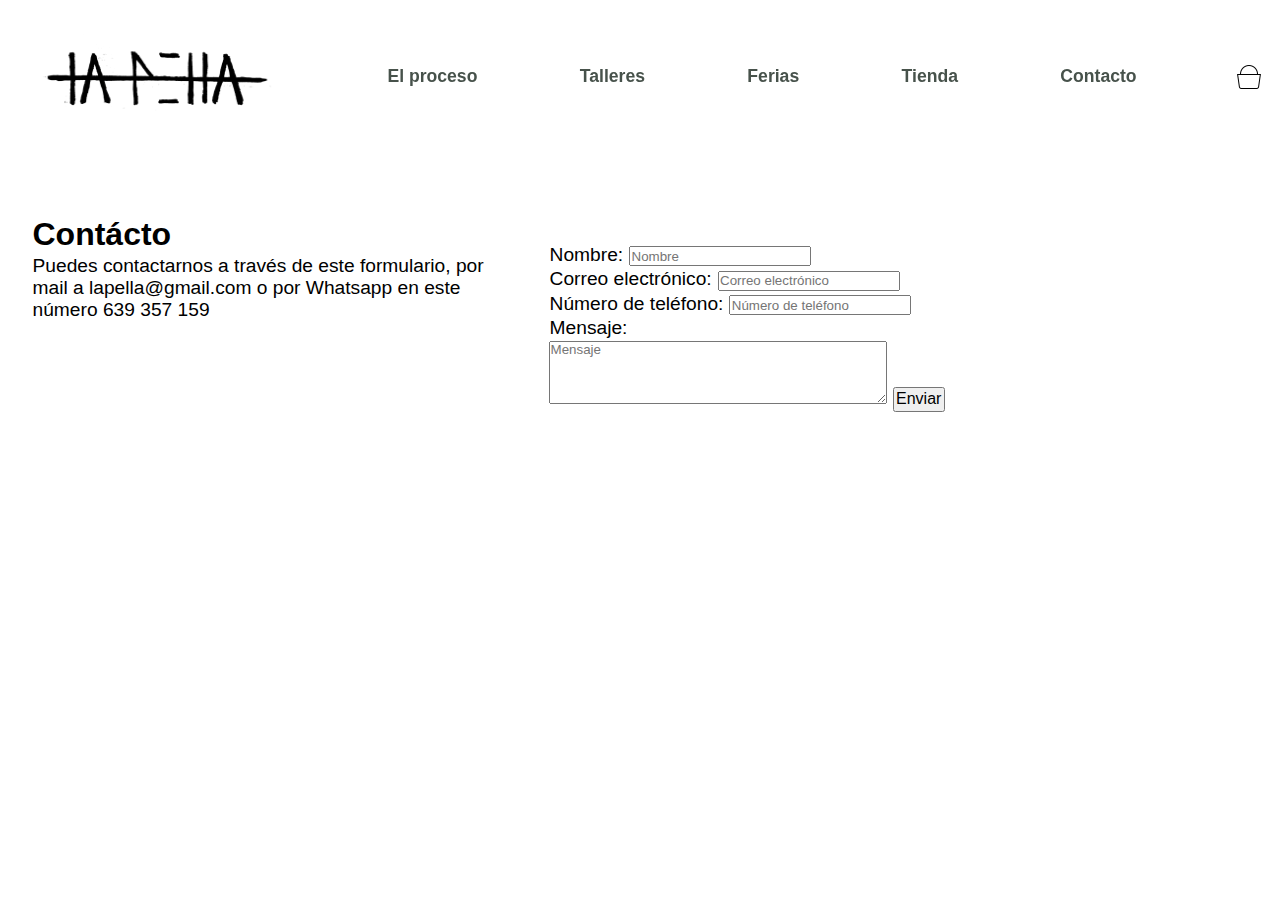
==== contacto/contacto.html @ 4ebb55f1 "contac" ====
<!DOCTYPE html>
<html lang="en">

<head>
    <meta charset="UTF-8">
    <meta name="viewport" content="width=device-width, initial-scale=1.0">
    <link rel="stylesheet" href="contacto.css">
    <title>Document</title>
</head>

<body>
    <header>

        <div class="headerBox">
            <section class="bannerHeader">
                <a href="./index.html"><img class="logoNHeader" src="../img dev/logoblack.png"></a>

                <nav class="navegacionHeader">

                    <ul class="menuHeader">
                        <li><a href="">El proceso</a></li>
                        <li><a href="">Talleres</a></li>
                        <li><a href="">Ferias</a></li>
                        <li><a href="">Tienda</a>
                            <ul class="subMenuTiendaH">
                                <li><a href="./shopmesa/shopmesa.html">Vajillas</a></li>
                                <li><a class="liMenuTiendaHeader" href="#">Café y Té</a></li>
                                <li><a class="liMenuTiendaHeader" href="#">Utensilios Cocina</a></li>
                                <li><a class="liMenuTiendaHeader" href="#">Iluminación</a></li>
                                <li><a class="liMenuTiendaHeader" href="#">Bisuteria</a></li>
                            </ul>
                        </li>
                        <li><a href="">Contacto</a></li>
                    </ul>
                </nav>
                <img class="basket" src="../img dev/basket-shopping-.png">
            </section>
        </div>
    </header>
    <main>
        <section class="contacto">
            <div class="texContac">
                <h2> Contácto</h2>
                <p> Puedes contactarnos a través de este formulario,
                    por mail a lapella@gmail.com o por Whatsapp en este número 639 357 159</p>
            </div>
            <div class="formulario">
                <form action="ejemplo.php" method="get">
                    <p>Nombre: <input type="text" name="nombre" required placeholder="Nombre"></p>
                    <p>Correo electrónico: <input type="email" required placeholder="Correo electrónico"></p>
                    <p>Número de teléfono: <input type="tel" placeholder="Número de teléfono"></p>
                    <p>Mensaje: </p>
                    <textarea name="texto" rows="4" cols="40" placeholder="Mensaje"></textarea>
                    <button class="send" type="submit">
                        <p> Enviar</p>
                    </button>

                    

                    </p>
                </form>
            </div>
        </section>

    </main>
</body>
---- contacto/contacto.css ----
* {
    padding: 0.5px;
    margin: 0.5px;
    /* color: #FF7F99;
     color: #FFCA41;*/
    font-family: 'Jost', sans-serif;
}

h1 {
    font-size: 3.5em;
}

h2 {
    font-size: 2em;
}

p {
    font-size: 1.2em;
}

/*header*/

.headerBox {
    height: 20vh;
}

.bannerHeader {
    width: 100%;
    display: flex;
    justify-content: space-around;
    align-items: center;
    position: fixed;
    cursor: pointer;
    height: 10vh;
    margin-top: 3vh;
    font-size: 1.1em;
}

.logoNHeader {
    height: 20vh;
    width: 20vw;
}


/*navegacion*/
.navegacionHeader ul {
    display: flex;
    margin: 0;
    padding: 0;
    list-style: none;
}

.navegacionHeader a {
    display: block;
    padding: 2em;
    text-decoration: none;
}

.navegacionHeader a:hover {
    color: darkgoldenrod;
    font-size: 120%;
}

.navegacionHeader ul li ul {
    display: none;
}

.navegacionHeader ul li a:hover+ul,
.navegacionHeader ul li ul:hover {
    display: block;
}

.menuHeader {
    position: relative;
}

.menuHeader li a {
    position: relative;
    font-weight: bold;
    margin: 0px 15px;
    color: #47524b;
    text-decoration: none;
}

.menuHeader li a {
    transition: all 0.5s;
}

.menuHeader li a:hover {
    color: darkgoldenrod;
}

.subMenuTiendaH {
    position: absolute;
    background-color: snow;
    text-decoration: none;
    color: #47524b;
    box-shadow: 0px 8px 16px 0px rgba(0, 0, 0, 0.2);
    z-index: 1;
}

/*main*/

.contacto {
    display: flex;
    margin: 3vh;
}
.texContac {
    width: 40%;
}
.formulario {
    margin: 3vh;
    width: 60vh;
}
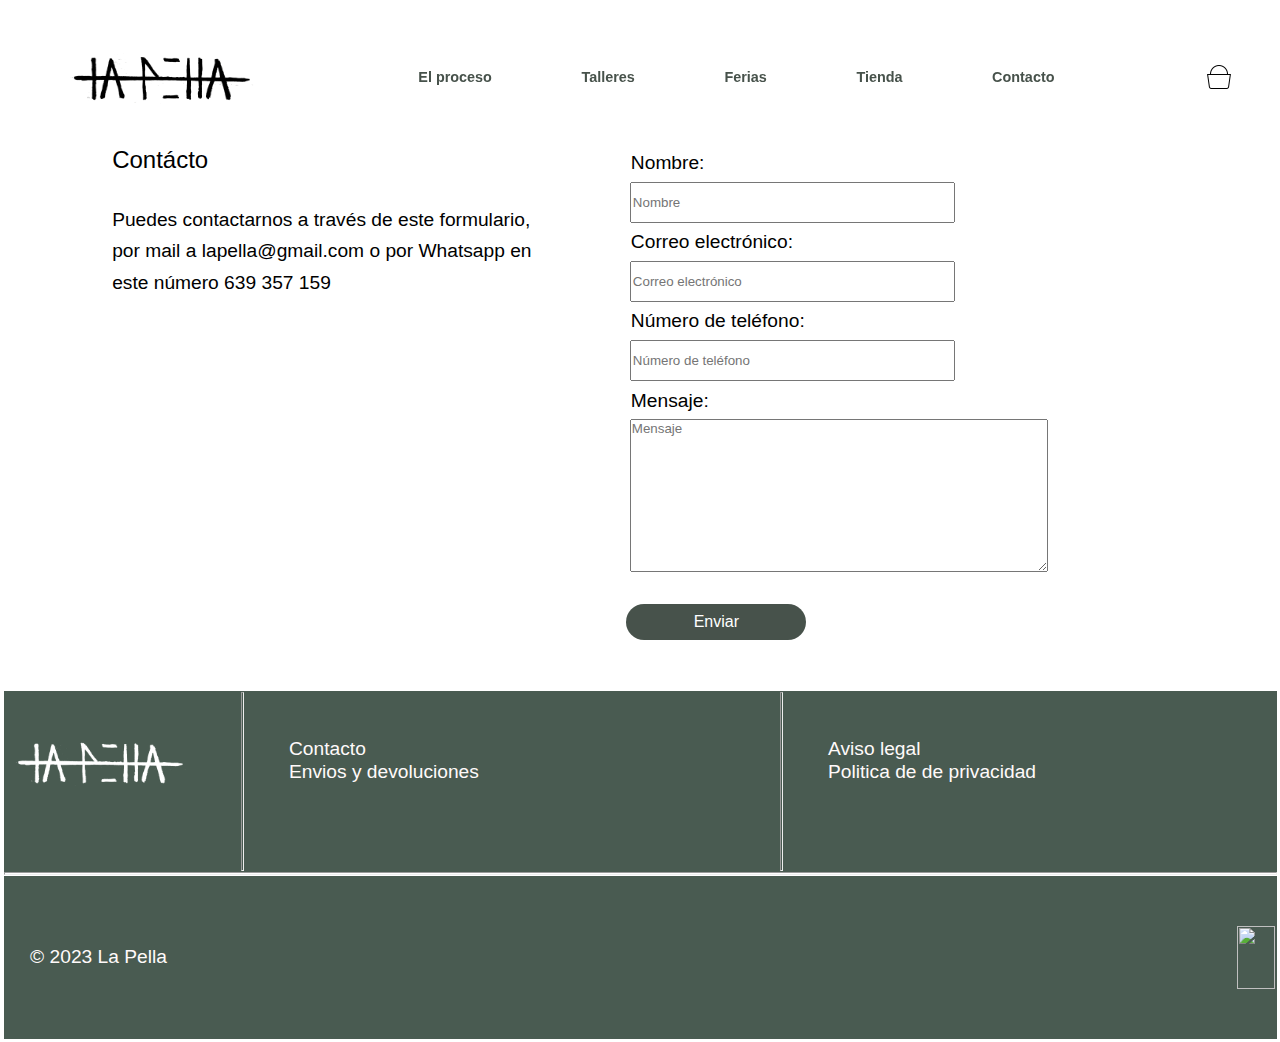
==== commit 895da3ee: "contac" ====
--- a/contacto/contacto.html
+++ b/contacto/contacto.html
@@ -13,7 +13,7 @@
 
         <div class="headerBox">
             <section class="bannerHeader">
-                <a href="./index.html"><img class="logoNHeader" src="../img dev/logoblack.png"></a>
+                <a href="../index.html"><img class="logoNHeader" src="../img dev/logoblack.png"></a>
 
                 <nav class="navegacionHeader">
 
@@ -40,27 +40,61 @@
     <main>
         <section class="contacto">
             <div class="texContac">
-                <h2> Contácto</h2>
+                <p class="titleContac"> Contácto</p>
                 <p> Puedes contactarnos a través de este formulario,
                     por mail a lapella@gmail.com o por Whatsapp en este número 639 357 159</p>
             </div>
             <div class="formulario">
                 <form action="ejemplo.php" method="get">
-                    <p>Nombre: <input type="text" name="nombre" required placeholder="Nombre"></p>
-                    <p>Correo electrónico: <input type="email" required placeholder="Correo electrónico"></p>
-                    <p>Número de teléfono: <input type="tel" placeholder="Número de teléfono"></p>
-                    <p>Mensaje: </p>
-                    <textarea name="texto" rows="4" cols="40" placeholder="Mensaje"></textarea>
-                    <button class="send" type="submit">
-                        <p> Enviar</p>
-                    </button>
-
-                    
-
-                    </p>
+                    <p>Nombre:</p>
+                    <input class="inputContac" type="text" name="nombre" required placeholder="Nombre">
+                    <p>Correo electrónico:</p>
+                    <input class="inputContac" type="email" required placeholder="Correo electrónico">
+                    <p>Número de teléfono:</p>
+                    <input class="inputContac" type="tel" placeholder="Número de teléfono">
+                    <p>Mensaje:</p>
+                    <textarea name="texto" rows="10" cols="50" placeholder="Mensaje"></textarea>
+                    <div>
+                        <button class="send" type="submit">
+                            <p> Enviar</p>
+                        </button>
+                    </div>
                 </form>
             </div>
         </section>
+    </main>
+    <footer>
+        <section class="footerBoxTop">
 
-    </main>
+            <img class="logoBFooter" src="../img dev/logowhite.png">
+            <hr class="linea">
+            <div class="contacFooter">
+                <p>Contacto</p>
+                <p>Envios y devoluciones</p>
+            </div>
+            <hr class="linea">
+            <div class="contacFooter">
+                <p>Aviso legal</p>
+                <p>Politica de de privacidad</p>
+            </div>
+        </section>
+        <hr class="lineafooter">
+
+        <section class="footerBoxEnd">
+
+            <p class="copyright"> © 2023 La Pella</p>
+            <img class="footerInstagram" src="">
+            <img class="sizeWhatsapp" src="">
+        </section>
+
+
+    </footer>
+
+</body>
+<script src=""></script>
+
+</html>
+
+
+
 </body>--- a/contacto/contacto.css
+++ b/contacto/contacto.css
@@ -1,8 +1,6 @@
 * {
     padding: 0.5px;
     margin: 0.5px;
-    /* color: #FF7F99;
-     color: #FFCA41;*/
     font-family: 'Jost', sans-serif;
 }
 
@@ -21,7 +19,7 @@
 /*header*/
 
 .headerBox {
-    height: 20vh;
+    height: 12vh;
 }
 
 .bannerHeader {
@@ -33,12 +31,12 @@
     cursor: pointer;
     height: 10vh;
     margin-top: 3vh;
-    font-size: 1.1em;
+    font-size: 0.9em;
 }
 
 .logoNHeader {
-    height: 20vh;
-    width: 20vw;
+    height: 16vh;
+    width: 16vw;
 }
 
 
@@ -99,16 +97,90 @@
     z-index: 1;
 }
 
-/*main*/
+/*main contacto*/
 
 .contacto {
     display: flex;
+    justify-content: center;
     margin: 3vh;
+   }
+
+.texContac {
+    width: 35%;
+    padding-right: 7vw;
+    line-height: 3.5vh;
 }
-.texContac {
-    width: 40%;
+.titleContac {
+    margin-bottom: 3vh;
+    font-size: 1.5em;
 }
+
 .formulario {
-    margin: 3vh;
     width: 60vh;
+    line-height: 220%;
+}
+
+.inputContac {
+    width: 25vw;
+    height: 4vh;
+}
+
+.send {
+    margin: 2vh;
+    height: 4vh;
+    width: 20vh;
+    color: white;
+    border: none;
+    border-radius: 42px 42px 42px 42px;
+    background: #47524b;
+    margin-left: -0.5vh;
+    cursor: pointer;
+    transition: 0.4s;
+}
+
+.send:hover {
+    height: 4.5vh;
+    box-shadow: 10px 5px 5px rgb(161, 160, 160);
+    background-color: rgb(237, 242, 241);
+    color: #47524b;
+    border-color: #47524b;
+    transition: 0.4s;
+}
+/*footer*/
+.footerBoxTop {
+    background-color: #495b51;
+    color: snow;
+    display: flex;
+    justify-content: space-between;
+    height: 20vh;
+}
+
+.logoBFooter {
+    height: 15vh;
+    width: 15vw;
+}
+
+.contacFooter {
+    width: 35vw;
+    /*justify-content: start;
+    align-items: center;*/
+    margin-top: 5vh;
+}
+
+.footerBoxEnd {
+    background-color: #495b51;
+    color: snow;
+    display: flex;
+    align-items: center;
+    justify-content: space-between;
+    height: 18vh;
+}
+
+.copyright {
+    margin-left: 2vw;
+}
+
+.sizeWhatsapp {
+    height: 7vh;
+    width: 3vw;
 }